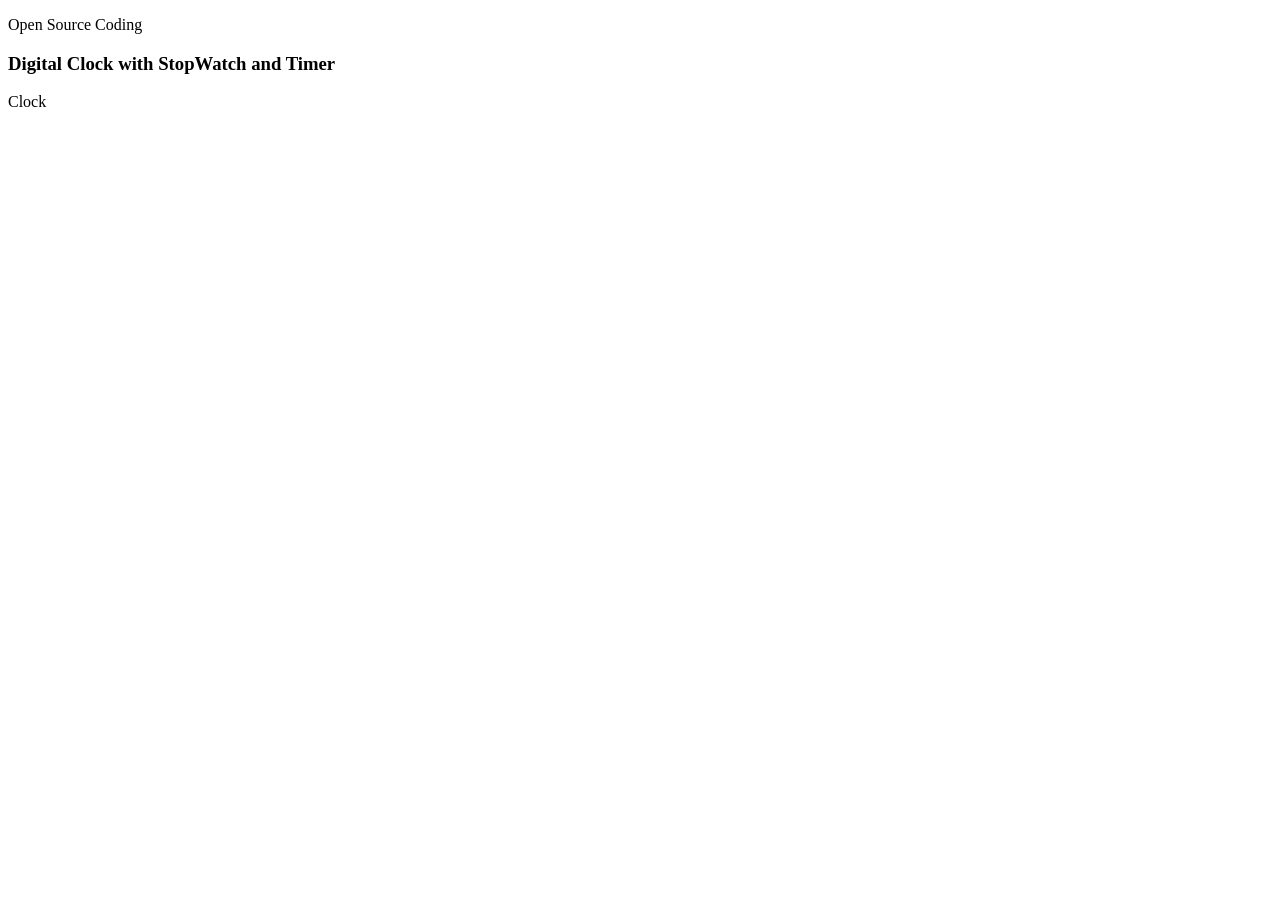
==== index.html @ 2a1b782e "First commit" ====
<!DOCTYPE html>
<html lang="en">
<head>
    <meta charset="UTF-8">
    <meta http-equiv="X-UA-Compatible" content="IE=edge">
    <meta name="viewport" content="width=device-width, initial-scale=1.0">
    <link rel="stylesheet" href="style.css">
    <title>StopWatch</title>
</head>
<body>
    <div class="container">
        <div class="content">
            <p>Open Source Coding</p>
            <h3>Digital Clock with StopWatch and Timer</h3>
            <p class="type">Clock</p>
        </div>
    </div>

    <script src="script.js"></script>
</body>
</html>
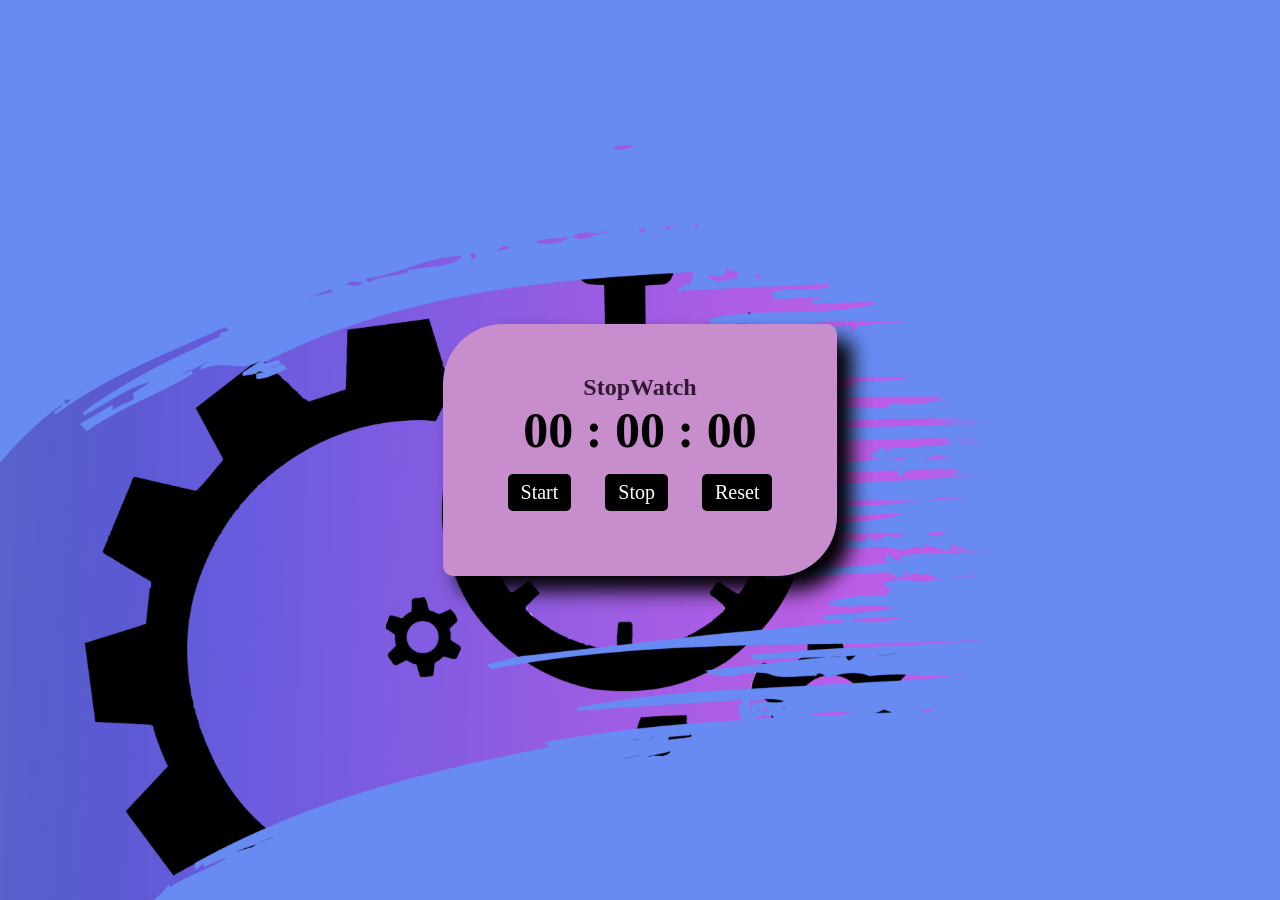
==== commit 1bc0d941: "Add Start function" ====
--- a/index.html
+++ b/index.html
@@ -8,12 +8,12 @@
     <title>StopWatch</title>
 </head>
 <body>
-    <div class="container">
-        <div class="content">
-            <p>Open Source Coding</p>
-            <h3>Digital Clock with StopWatch and Timer</h3>
-            <p class="type">Clock</p>
-        </div>
+    <div class="box">
+        <h2 class="heading">StopWatch</h2>
+        <h1 id="stopwatch">00 : 00 : 00</h1>  
+        <button class="btn" onClick="start()">Start</button>
+        <button class="btn" onClick="stop()">Stop</button>
+        <button class="btn">Reset</button>
     </div>
 
     <script src="script.js"></script>
--- a/style.css
+++ b/style.css
@@ -0,0 +1,48 @@
+*{
+    margin: 0px;
+    padding: 0px;
+    font-family: cursive;
+    box-sizing: border-box;
+}
+body {
+    background-image: url(bg_img.jpg);
+    background-repeat: no-repeat;
+    background-size: cover;
+    width: 100%;
+    height: 100vh;
+    display: flex;
+    justify-content: center;
+    align-items: center;
+}
+.box {
+    background-color: rgb(200, 141, 204);
+    height: fit-content;
+    width:fit-content;
+    padding: 50px;
+    border-radius: 60px 10px 60px 10px;
+    box-shadow: 15px 15px 20px;
+
+    
+}
+.heading {
+    color:rgb(49, 25, 51);
+    text-align: center;
+
+}
+h1 {
+    font-size: 50px;
+    text-align: center;
+}
+button {
+    border: none;
+    outline: none;
+    font-size: 20px;
+    padding: 7px 13px;
+    border-radius: 5px;
+    margin: 15px;
+    cursor: pointer;
+}
+.btn {
+    background-color: black;
+    color: white;
+}
